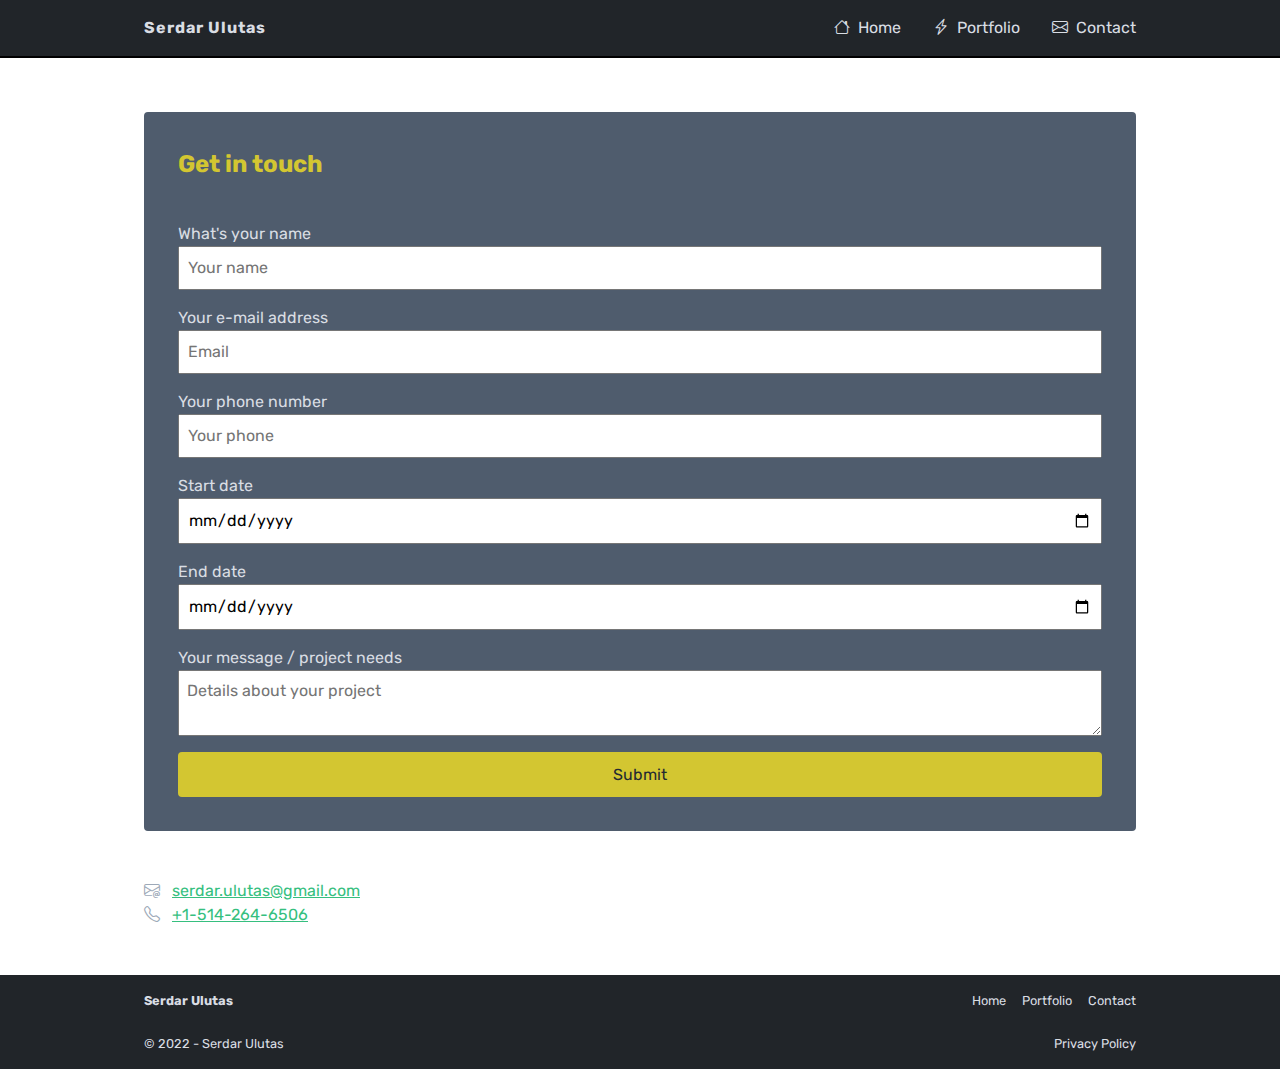
==== contact.html @ 34bd8f80 "initial commit" ====
<!DOCTYPE html>
<html lang="en">
  <head>
    <meta charset="UTF-8" />
    <meta http-equiv="X-UA-Compatible" content="IE=edge" />
    <meta name="viewport" content="width=device-width, initial-scale=1.0" />
    <title>Contact</title>
    <link rel="stylesheet" href="./css/main2.css" />
    <script src="./js/main.js" defer></script>
  </head>
  <body>
    <header class="masthead header" role="banner">
      <div class="container">
        <a href="/" class="logo link-light">
          <strong>Serdar Ulutas</strong>
        </a>
        <nav id="nav" role="navigation">
          <ul class="nav__container">
            <li class="nav__item">
              <a href="./index.html" class="link-light"
                ><i class="bi bi-house"></i>Home</a
              >
            </li>
            <li class="nav__item link-light">
              <a href="./portfolio.html" class="link-light"
                ><i class="bi bi-lightning-charge"></i>Portfolio</a
              >
            </li>
            <li class="nav__item">
              <a href="./contact.html" aria-current="true" class="link-light"
                ><i class="bi bi-envelope"></i>Contact</a
              >
            </li>
          </ul>
        </nav>

        <a class="nav-toggle" href="#nav" aria-label="Click to open mobile nav">
          <span class="tog top"></span>
          <span class="tog middle"></span>
          <span class="tog bottom"></span>
        </a>
      </div>
    </header>
    <main id="main" role="main">
      <div class="contact--wrapper">
        <div class="container">
          <form action="./index.html" class="contact__form">
            <h2>Get in touch</h2>

            <div class="contact__form__fieldset fullname-container">
              <label class="required" for="full-name">What's your name</label>
              <input
                type="text"
                name="full-name"
                id="full-name"
                placeholder="Your name"
                class="contact__form__field"
                required
              />
            </div>
            <div class="contact__form__fieldset email-container">
              <label class="required" for="email">Your e-mail address</label>
              <input
                type="email"
                name="email"
                id="email"
                class="contact__form__field"
                placeholder="Email"
                required
              />
            </div>
            <div class="contact__form__fieldset email-container">
              <label class="required" for="tel">Your phone number</label>
              <input
                type="tel"
                name="tel"
                id="tel"
                placeholder="Your phone"
                class="contact__form__field"
              />
            </div>

            <div class="contact__form__fieldset email-container">
              <label class="required" for="startdate">Start date</label>
              <input
                type="date"
                name="startdate"
                id="startdate"
                placeholder="Start date"
                class="contact__form__field"
              />
            </div>

            <div class="contact__form__fieldset email-container">
              <label class="required" for="enddate">End date</label>
              <input
                type="date"
                name="enddate"
                id="enddate"
                placeholder="Start date"
                class="contact__form__field"
              />
            </div>

            <div class="contact__form__fieldset message-container">
              <label class="required validate" for="message"
                >Your message / project needs</label
              >
              <textarea
                name="message"
                id="message"
                required
                class="contact__form__field"
                placeholder="Details about your project"
              ></textarea>
            </div>

            <input
              type="submit"
              value="Submit"
              class="btn btn--secondary"
              id="submit"
            />
          </form>
        </div>
      </div>

      <div class="contact__me">
        <div class="container">
          <div class="contact__me__item">
            <i class="bi bi-envelope-at"></i>
            <a href="mailto:serdar.ulutas@gmail.com">serdar.ulutas@gmail.com</a>
          </div>

          <div class="contact__me__item">
            <i class="bi bi-telephone"></i>
            <a href="tel:+15142646506">+1-514-264-6506</a>
          </div>
        </div>
      </div>
    </main>

    <footer class="footer">
      <div class="container">
        <a href="/" class="logo link-light">
          <strong>Serdar Ulutas</strong>
        </a>
        <nav id="nav" role="navigation">
          <ul class="nav__container">
            <li class="nav__item">
              <a href="./index.html" aria-current="true" class="link-light"
                >Home</a
              >
            </li>
            <li class="nav__item">
              <a href="./portfolio.html" class="link-light">Portfolio</a>
            </li>
            <li class="nav__item">
              <a href="./contact.html" class="link-light">Contact</a>
            </li>
          </ul>
        </nav>
      </div>

      <div class="container">
        <div class="copy text-light">&copy; 2022 - Serdar Ulutas</div>
        <div class="privacy">
          <a href="." class="link-light">Privacy Policy</a>
        </div>
      </div>
    </footer>

    <div class="click-to-close"></div>
  </body>
</html>
---- css/main2.css ----
@import url("https://fonts.googleapis.com/css2?family=Rubik:ital,wght@0,400;0,700;1,400;1,700&display=swap");

@import url("https://cdn.jsdelivr.net/npm/bootstrap-icons@1.10.2/font/bootstrap-icons.css");

/* Box sizing rules */
*,
*::before,
*::after {
  box-sizing: border-box;
}

/* Remove default margin */
h1,
h2,
h3,
h4,
h5,
h6,
p,
figure,
blockquote,
ul,
ol,
dl,
dd {
  margin: 0 0 1.5rem;
}

/* Remove list styles on ul, ol elements with a list role, which suggests default styling will be removed */
ul[role="list"],
ol[role="list"] {
  list-style: none;
}

/* Set core root defaults */
html:focus-within {
  scroll-behavior: smooth;
}

html {
  line-height: 1.5;
  font-family: Rubik, Roboto, system-ui, -apple-system, BlinkMacSystemFont,
    "Segoe UI", Oxygen, Ubuntu, Cantarell, "Open Sans", "Helvetica Neue",
    sans-serif;
}

/* Set core body defaults */
body {
  min-height: 100vh;
  text-rendering: optimizeSpeed;
  line-height: 1.5;
  margin: 0;
}

/* A elements that don't have a class get default styles */
a {
  text-decoration-skip-ink: auto;
  color: #36bf7f;
}

a:hover,
a:focus {
  color: #d96666;
}

/* Make images easier to work with */
img,
picture,
svg {
  max-width: 100%;
  display: block;
}

svg {
  fill: currentColor;
}

svg:not(:root) {
  overflow: hidden;
}

/* Inherit fonts for inputs and buttons */
input,
button,
textarea,
select {
  font: inherit;
}

/* Remove all animations, transitions and smooth scroll for people that prefer not to see them */
@media (prefers-reduced-motion: reduce) {
  html:focus-within {
    scroll-behavior: auto;
  }

  *,
  *::before,
  *::after {
    animation-duration: 0.01ms !important;
    animation-iteration-count: 1 !important;
    transition-duration: 0.01ms !important;
    scroll-behavior: auto !important;
  }
}

/* PORTOLIO CSS */
:root {
  --font-h1: 1.802rem;
  --font-h2: 1.602rem;
  --font-h3: 1.424rem;
  --font-h4: 1.266rem;
  --font-h5: 1.125rem;
  --font-h6: 1rem;
  --font-small: 0.889rem;

  /* colors */
  --color-purple-darker: hsl(244, 75%, 38%);
  --color-purple-dark: hsl(244, 75%, 48%);
  --color-purple: hsl(244, 75%, 58%);
  --color-purple-light: hsl(244, 75%, 68%);
  --color-purple-lighter: hsl(244, 75%, 78%);

  --color-bg: hsl(210, 11%, 15%);
  --color-bg-light: hsl(210, 11%, 35%);

  --color-gray-darker: hsl(215, 16%, 27%);
  --color-gray-dark: hsl(215, 16%, 37%);
  --color-gray: hsl(215, 16%, 47%);
  --color-gray-light: hsl(215, 16%, 57%);
  --color-gray-lighter: hsl(215, 16%, 67%);

  --text-color-dark: hsl(215, 16%, 17%);
  --text-color-light: hsl(215, 16%, 87%);

  --text-color-light-hover: hsl(8, 65%, 50%);
  --text-color-dark-hover: hsl(55, 65%, 51%);

  --text-accent-1: hsl(55, 65%, 51%);

  --color-yellow-darker: hsl(55, 65%, 31%);
  --color-yellow-dark: hsl(55, 65%, 41%);
  --color-yellow: hsl(55, 65%, 51%);
  --color-yellow-light: hsl(55, 65%, 61%);
  --color-yellow-lighter: hsl(55, 65%, 71%);

  --img-max-height: 12rem;

  --shadow-1: 0 0.5rem 1rem hsla(0, 0%, 0%, 0.267);
}

.text-light {
  color: var(--text-color-light);
}

.text-dark {
  color: var(--text-color-dark);
}

.text-accent {
  color: var(--text-accent-1);
}

.link-light {
  color: var(--text-color-light);
  text-decoration: none;
}

.link-light:hover,
.link-light:focus-visible {
  color: var(--text-color-dark-hover);
}

.link-dark {
  color: var(--text-color-light);
}

.bi {
  margin-right: 0.5rem;
}

.link-dark:hover,
.link-dark:focus-visible {
}

body {
  background-color: #fff;
  color: var(--color-gray-lighter);
}

img {
  width: 100%;
}

.container {
  max-width: min(65em, 100%);
  margin: 0 auto;
  padding-left: 1.5rem;
  padding-right: 1.5rem;
}

.shadow-1 {
  box-shadow: 0 1rem 0.5rem #0007;
}

.btn {
  display: inline-block;
  padding: 0.55em 1.5em 0.5em;
  background-color: #394a59;
  border: 0.125rem solid #394a59;
  color: #fff;
  border-radius: 0.25em;
  text-decoration: none;

  cursor: pointer;
  font-family: inherit;
  font-size: inherit;
}

.btn:hover,
.btn:focus-visible {
  background-color: #597f8d;
  border-color: #597f8d;
}

.btn--secondary {
  background-color: var(--color-yellow);
  border-color: var(--color-yellow);
  color: var(--text-color-dark);
}

.btn--secondary:hover,
.btn--secondary:focus-visible {
  background-color: var(--color-yellow-light);
  border-color: var(--color-yellow-light);
  color: var(--text-color-dark);
}

.btn--large {
  font-size: 1.15rem;
}

.banner {
  background-image: linear-gradient(
      to bottom,
      rgba(0, 0, 0, 0.7),
      rgba(0, 0, 0, 0.7)
    ),
    url("../images/hero.jpg");
  background-position: center;
  background-size: cover;
  background-color: #000;
  /* margin-top: 4rem; */
}

.banner .container {
  min-height: 60vh;
  display: flex;
  justify-content: center;
  align-items: center;
  padding-top: 3rem;
  padding-bottom: 3rem;
  /* background-color: #000; */
}

.banner__content {
  width: min(35em, 100%);
  text-align: center;
}

.banner__title {
  font-size: var(--font-h2);
  line-height: 1.3;
  color: var(--text-accent-1);
  text-align: center;
}

.banner__text {
  font-size: var(--font-h5);
  color: #fff;
}

.masthead {
  padding: 1rem 0;
  background-color: #212529;
  position: fixed;
  top: 0;
  left: 0;
  width: 100%;
  z-index: 10000;
  border-bottom: 0.125em solid black;
}

.masthead .container {
  display: flex;
  justify-content: space-between;
}

.masthead .logo {
  letter-spacing: 0.0625rem;
}

.masthead nav {
  position: fixed;
  top: 0;
  right: -70.6666%;
  width: 66.6666vw;
  height: 100vh;
  box-shadow: -2px 3px 5px rgba(0, 0, 0, 0.15);
  background-color: var(--color-bg-light);
  transition: right 0.2s, top 0.2s;
}

.masthead nav.open {
  right: 0;
}

.masthead nav ul {
  padding: 6rem 1rem;
  text-align: right;
  margin: 0;
  list-style-type: none;
}

.masthead nav li:not(:last-child) {
  margin-bottom: 1rem;
}

.masthead nav a {
  display: block;
  font-size: 1.25rem;
}

.nav-toggle {
  width: 2.5rem;
  height: 1.5rem;
  display: flex;
  flex-direction: column;
  justify-content: space-between;
  position: relative;
}

.nav-toggle .tog {
  width: 100%;
  height: 0.25rem;
  background-color: var(--text-color-light);
  position: relative;
  transition: top 0.2s, bottom 0.2s, opacity 0.2s, transform 0.2s;
}
.tog.top {
  top: 0;
}

.tog.bottom {
  bottom: 0;
}

.open .top {
  top: 50%;
  transform: translateY(-50%) rotate(45deg);
}

.open .middle {
  opacity: 0;
}

.open .bottom {
  bottom: 50%;
  transform: translateY(50%) rotate(-45deg);
}

.click-to-close {
  width: 100vw;
  height: 100vh;
  background-color: #0008;
  position: fixed;
  top: 0;
  left: 0;
  pointer-events: none;
  opacity: 0;
  transition: opacity 0.2s;
}

.click-to-close.open {
  opacity: 1;
  pointer-events: all;
}

/* Card view */

/* - - - - - - - - - - Cards - - - - - - - - - - */

.card__group {
  margin: 4rem auto;
}

.row {
  list-style-type: none;
  margin: 0;
  padding: 0;
}

.card__group .container {
  display: flex;
  flex-direction: column;
  align-items: center;
  justify-content: center;
  color: var(--text-color-dark);
  margin: 0 auto;
}

.row-cards {
  display: flex;
  flex-direction: column;
  justify-content: center;
  flex-wrap: wrap;

  display: grid;
  grid-template-columns: 1fr;
  margin: 0;
  padding: 0;
  /* width: 100%; */
}

.card {
  /* border: 1px solid orangered; */
  display: flex;
  flex-direction: column;
  align-items: center;
  padding: 1rem;
  color: var(--text-color-dark);
  height: 100%;
  box-shadow: var(--shadow-1);
}

.card__group__header {
  font-size: var(--font-h2);
  margin-top: 4rem;
}

.card img {
  max-height: var(--img-max-height);
  width: auto;
  align-self: center;
  /* text-align: center; */
}

.card__title {
  margin-top: 2rem;
  font-size: var(--font-h5);
  font-weight: bold;
}

.card__content {
  /* flex: 1; */
  text-align: center;
}

.copy,
.privacy {
  font-size: var(--font-small);
}

/* footer */

.footer {
  margin-top: 3rem;
  padding: 1rem 0;

  background-color: #212529;
}

.footer .container {
  display: flex;
  flex-direction: row;
  justify-content: space-between;
}

.footer .nav__container {
  display: flex;
  list-style-type: none;
  gap: 1rem;
  font-size: var(--font-small);
}

.footer .logo {
  font-size: var(--font-small);
}

.footer .disclaimer {
  font-size: var(--font-small);
  display: flex;
  flex-direction: row;
  justify-content: space-between;
}

.copyright {
  /* margin-right: auto; */
  font-size: var(--font-small);
}

/* CONTACT FORM ELEMENTS */
.contact--wrapper {
  /* height: 80vh; */
  margin-top: 4rem;
  display: flex;
  flex-direction: column;
  justify-content: center;
  align-items: center;
  /* background-color: yellow; */
}

.contact--wrapper .container {
  /* background-color: orange; */
  width: 100%;
}
.contact__form {
  background-color: var(--color-gray-dark);
  /* background-color: var(--color-purple-lighter); */

  color: var(--text-color-light);
  margin-top: 3rem;
  margin-bottom: 3rem;
  padding: 2rem;
  border: 0.125rem solid var(--color-gray-dark);
  border-radius: 0.25em;

  display: flex;
  flex-direction: column;
  gap: 1rem;
  /* min-width:/ 100%; */
  /* height: 100%; */

  margin-left: 0;
  margin-right: 0;
}

.contact__form h2 {
  color: var(--color-yellow);
}

.contact__form__fieldset {
  display: flex;
  flex-direction: column;

  /* gap: 0.25rem; */
}

.contact__form__field {
  padding: 0.5rem;
  /* color: var(--color-gray-light); */
}

@media only screen and (min-width: 45em) {
  :root {
    --font-h1: 2.488rem;
    --font-h2: 2.074rem;
    --font-h3: 1.728rem;
    --font-h4: 1.44rem;
    --font-h5: 1.2rem;
    --font-h6: 1rem;
    --font-small: 0.833rem;
    --img-max-height: 14rem;
  }
  .nav-toggle {
    display: none;
  }

  .masthead nav {
    position: static;
    top: auto;
    left: auto;
    width: auto;
    height: auto;
    box-shadow: none;
    z-index: auto;
    background-color: transparent;
  }

  .masthead nav ul {
    display: flex;
    padding: 0;
  }

  .masthead nav li:not(:last-child) {
    margin-bottom: 0;
    margin-right: 2rem;
  }

  .masthead nav a {
    display: block;
    font-size: 1rem;
  }

  .row-cards {
    grid-template-columns: 1fr 1fr;
    margin: 0;
    padding: 0;
    gap: 1rem;
    row-gap: 2rem;
  }

  .col {
    /* padding-top: 1rem; */
  }
}

@media only screen and (min-width: 60em) {
  :root {
    --font-h1: 3.052rem;
    --font-h2: 2.441rem;
    --font-h3: 1.953rem;
    --font-h4: 1.563rem;
    --font-h5: 1.25rem;
    --font-h6: 1rem;
    --font-small: 0.8rem;
    /* --img-max-height: 10rem; */
    --img-max-height: 20rem;
  }
  .row-cards {
    grid-template-columns: 1fr 1fr 1fr;
  }
}
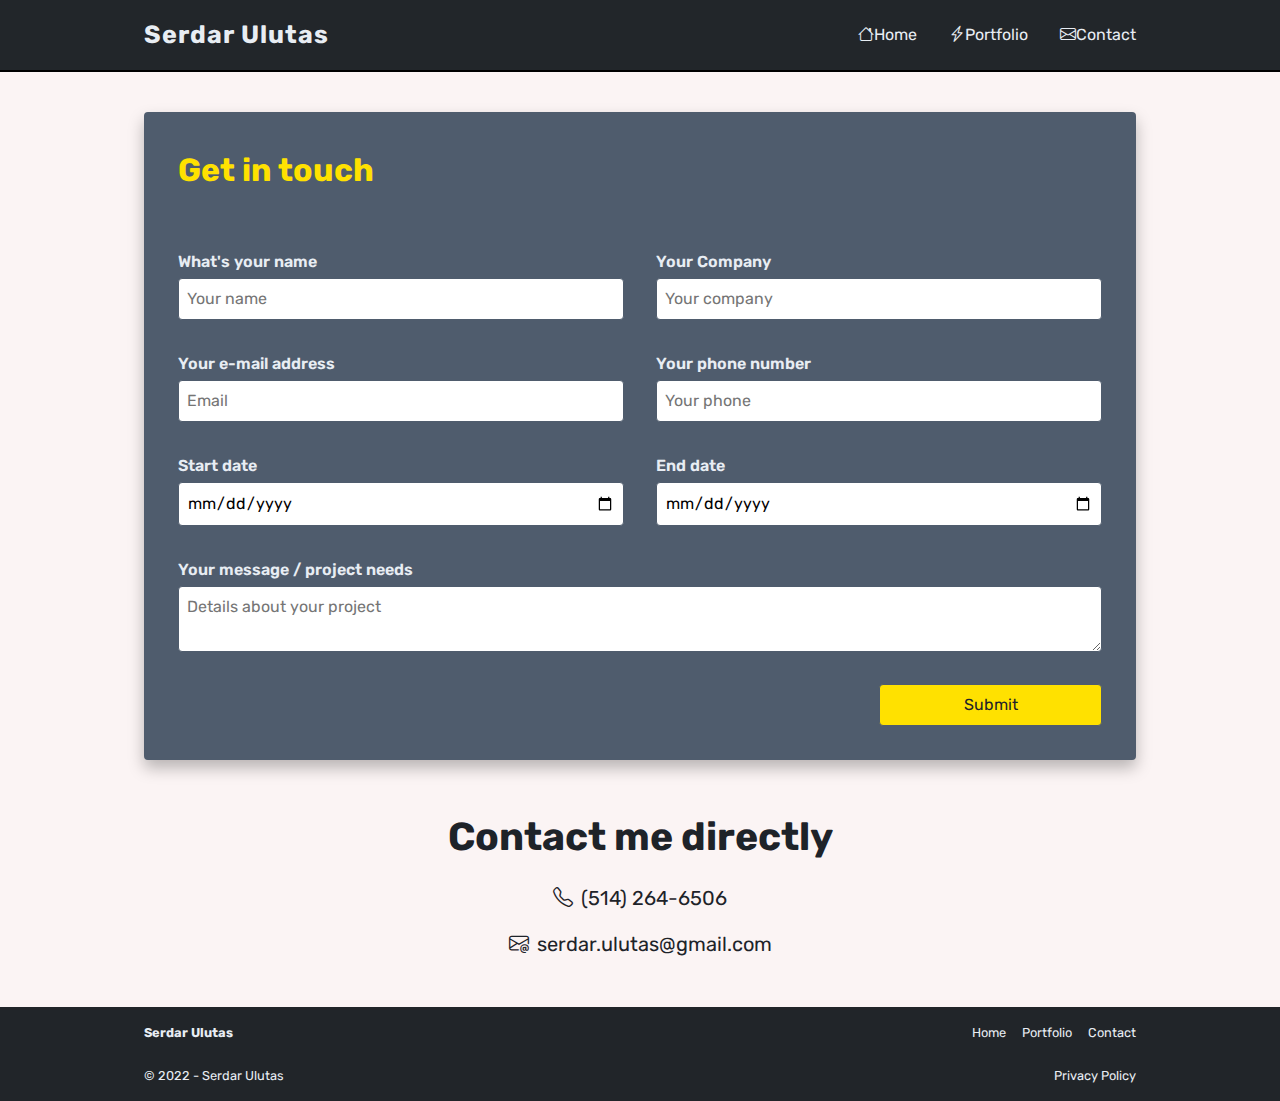
==== commit 1cd84d72: "initial commit" ====
--- a/contact.html
+++ b/contact.html
@@ -8,7 +8,7 @@
     <link rel="stylesheet" href="./css/main2.css" />
     <script src="./js/main.js" defer></script>
   </head>
-  <body>
+  <body class="flex-col flex-jb">
     <header class="masthead header" role="banner">
       <div class="container">
         <a href="/" class="logo link-light">
@@ -41,13 +41,14 @@
         </a>
       </div>
     </header>
+
     <main id="main" role="main">
       <div class="contact--wrapper">
         <div class="container">
           <form action="./index.html" class="contact__form">
-            <h2>Get in touch</h2>
+            <h1 class="md-full contact__header">Get in touch</h1>
 
-            <div class="contact__form__fieldset fullname-container">
+            <div class="contact__form__fieldset md-1-2">
               <label class="required" for="full-name">What's your name</label>
               <input
                 type="text"
@@ -58,7 +59,19 @@
                 required
               />
             </div>
-            <div class="contact__form__fieldset email-container">
+
+            <div class="contact__form__fieldset md-2-2">
+              <label class="required" for="company-name">Your Company</label>
+              <input
+                type="text"
+                name="company-name"
+                id="company-name"
+                placeholder="Your company"
+                class="contact__form__field"
+              />
+            </div>
+
+            <div class="contact__form__fieldset md-1-2">
               <label class="required" for="email">Your e-mail address</label>
               <input
                 type="email"
@@ -69,7 +82,7 @@
                 required
               />
             </div>
-            <div class="contact__form__fieldset email-container">
+            <div class="contact__form__fieldset md-2-2">
               <label class="required" for="tel">Your phone number</label>
               <input
                 type="tel"
@@ -80,7 +93,7 @@
               />
             </div>
 
-            <div class="contact__form__fieldset email-container">
+            <div class="contact__form__fieldset md-1-2">
               <label class="required" for="startdate">Start date</label>
               <input
                 type="date"
@@ -91,21 +104,19 @@
               />
             </div>
 
-            <div class="contact__form__fieldset email-container">
+            <div class="contact__form__fieldset md-2-2">
               <label class="required" for="enddate">End date</label>
               <input
                 type="date"
                 name="enddate"
                 id="enddate"
-                placeholder="Start date"
+                placeholder="End date"
                 class="contact__form__field"
               />
             </div>
 
-            <div class="contact__form__fieldset message-container">
-              <label class="required validate" for="message"
-                >Your message / project needs</label
-              >
+            <div class="contact__form__fieldset md-full">
+              <label class="" for="message">Your message / project needs</label>
               <textarea
                 name="message"
                 id="message"
@@ -118,7 +129,7 @@
             <input
               type="submit"
               value="Submit"
-              class="btn btn--secondary"
+              class="btn btn--secondary md-2-2 md-center"
               id="submit"
             />
           </form>
@@ -127,14 +138,16 @@
 
       <div class="contact__me">
         <div class="container">
+          <h2 class="contact__me__header">Contact me directly</h2>
           <div class="contact__me__item">
-            <i class="bi bi-envelope-at"></i>
-            <a href="mailto:serdar.ulutas@gmail.com">serdar.ulutas@gmail.com</a>
+            <a href="tel:+15142646506" class="link-dark">
+              <i class="bi bi-telephone mr-0_5"></i>(514) 264-6506</a
+            >
           </div>
-
           <div class="contact__me__item">
-            <i class="bi bi-telephone"></i>
-            <a href="tel:+15142646506">+1-514-264-6506</a>
+            <a href="mailto:serdar.ulutas@gmail.com" class="link-dark">
+              <i class="bi bi-envelope-at mr-0_5"></i>serdar.ulutas@gmail.com</a
+            >
           </div>
         </div>
       </div>
--- a/css/main2.css
+++ b/css/main2.css
@@ -114,14 +114,12 @@
   --font-small: 0.889rem;
 
   /* colors */
-  --color-purple-darker: hsl(244, 75%, 38%);
-  --color-purple-dark: hsl(244, 75%, 48%);
-  --color-purple: hsl(244, 75%, 58%);
-  --color-purple-light: hsl(244, 75%, 68%);
-  --color-purple-lighter: hsl(244, 75%, 78%);
-
+
+  --color-white: #fbf4f4;
   --color-bg: hsl(210, 11%, 15%);
   --color-bg-light: hsl(210, 11%, 35%);
+  --color-bg-2: hsl(210, 11%, 15%);
+  --color-bg-3: hsl(60, 20%, 98%);
 
   --color-gray-darker: hsl(215, 16%, 27%);
   --color-gray-dark: hsl(215, 16%, 37%);
@@ -129,19 +127,20 @@
   --color-gray-light: hsl(215, 16%, 57%);
   --color-gray-lighter: hsl(215, 16%, 67%);
 
-  --text-color-dark: hsl(215, 16%, 17%);
-  --text-color-light: hsl(215, 16%, 87%);
+  --text-color-dark: hsl(215, 16%, 14%);
+  --text-color-light: hsl(213, 30%, 93%);
 
   --text-color-light-hover: hsl(8, 65%, 50%);
-  --text-color-dark-hover: hsl(55, 65%, 51%);
+  --text-color-dark-hover: hsl(53, 100%, 50%);
 
   --text-accent-1: hsl(55, 65%, 51%);
-
-  --color-yellow-darker: hsl(55, 65%, 31%);
-  --color-yellow-dark: hsl(55, 65%, 41%);
-  --color-yellow: hsl(55, 65%, 51%);
-  --color-yellow-light: hsl(55, 65%, 61%);
-  --color-yellow-lighter: hsl(55, 65%, 71%);
+  --text-accent-2: hsl(8, 86%, 43%);
+
+  --color-yellow-darker: hsl(53, 100%, 30%);
+  --color-yellow-dark: hsl(53, 100%, 40%);
+  --color-yellow: hsl(53, 100%, 50%);
+  --color-yellow-light: hsl(53, 100%, 60%);
+  --color-yellow-lighter: hsl(53, 100%, 70%);
 
   --img-max-height: 12rem;
 
@@ -161,6 +160,7 @@
 }
 
 .link-light {
+  display: inline-block;
   color: var(--text-color-light);
   text-decoration: none;
 }
@@ -168,23 +168,85 @@
 .link-light:hover,
 .link-light:focus-visible {
   color: var(--text-color-dark-hover);
+  text-decoration: none;
 }
 
 .link-dark {
-  color: var(--text-color-light);
-}
-
-.bi {
-  margin-right: 0.5rem;
+  display: inline-block;
+  color: var(--text-color-dark);
+  text-decoration: none;
 }
 
 .link-dark:hover,
 .link-dark:focus-visible {
+  color: var(--text-color-light-hover);
+  text-decoration: none;
+}
+
+.link-external {
+  color: var(--text-accent-2);
+  scale: 1;
+  transition: all 0.2s;
+}
+.link-external:hover {
+  scale: 1.1;
+}
+
+.bi {
+  /* margin-right: 0.5rem; */
+}
+
+.mr-0_5 {
+  margin-right: 0.5rem;
+}
+
+.mr-0_25 {
+  margin-right: 0.25rem;
+}
+
+.ml-0_5 {
+  margin-left: 0.5rem;
+}
+
+.ml-0_25 {
+  margin-left: 0.25rem;
+}
+
+.fs-1 {
+  font-size: var(--font-h1);
+}
+.fs-2 {
+  font-size: var(--font-h2);
+}
+.fs-3 {
+  font-size: var(--font-h3);
+}
+.fs-4 {
+  font-size: var(--font-h4);
+}
+.fs-5 {
+  font-size: var(--font-h5);
+}
+.fs-6 {
+  font-size: var(--font-h6);
+}
+
+.va_t {
+  vertical-align: text-top;
 }
 
 body {
-  background-color: #fff;
+  background-color: var(--color-white);
   color: var(--color-gray-lighter);
+}
+
+.flex-col {
+  display: flex;
+  flex-direction: column;
+}
+
+.flex-jb {
+  justify-content: space-between;
 }
 
 img {
@@ -200,6 +262,7 @@
 
 .shadow-1 {
   box-shadow: 0 1rem 0.5rem #0007;
+  box-shadow: var(--shadow-1);
 }
 
 .btn {
@@ -230,13 +293,13 @@
 
 .btn--secondary:hover,
 .btn--secondary:focus-visible {
-  background-color: var(--color-yellow-light);
-  border-color: var(--color-yellow-light);
-  color: var(--text-color-dark);
+  background-color: var(--text-color-dark);
+  border-color: var(--color-yellow);
+  color: var(--color-yellow);
 }
 
 .btn--large {
-  font-size: 1.15rem;
+  font-size: var(--font-h5);
 }
 
 .banner {
@@ -249,7 +312,6 @@
   background-position: center;
   background-size: cover;
   background-color: #000;
-  /* margin-top: 4rem; */
 }
 
 .banner .container {
@@ -268,42 +330,46 @@
 }
 
 .banner__title {
-  font-size: var(--font-h2);
+  font-size: var(--font-h1);
   line-height: 1.3;
-  color: var(--text-accent-1);
+  color: var(--color-yellow);
   text-align: center;
 }
 
 .banner__text {
+  margin-top: 2rem;
+  margin-bottom: 2rem;
   font-size: var(--font-h5);
-  color: #fff;
+  color: var(--text-color-light);
 }
 
 .masthead {
   padding: 1rem 0;
-  background-color: #212529;
+  background-color: var(--color-bg-2);
   position: fixed;
   top: 0;
   left: 0;
   width: 100%;
   z-index: 10000;
-  border-bottom: 0.125em solid black;
+  border-bottom: 0.125em solid #000;
 }
 
 .masthead .container {
   display: flex;
   justify-content: space-between;
+  align-items: center;
 }
 
 .masthead .logo {
   letter-spacing: 0.0625rem;
+  font-size: var(--font-h4);
 }
 
 .masthead nav {
   position: fixed;
   top: 0;
-  right: -70.6666%;
-  width: 66.6666vw;
+  right: -66vw;
+  width: 66vw;
   height: 100vh;
   box-shadow: -2px 3px 5px rgba(0, 0, 0, 0.15);
   background-color: var(--color-bg-light);
@@ -322,12 +388,12 @@
 }
 
 .masthead nav li:not(:last-child) {
-  margin-bottom: 1rem;
+  margin-bottom: 2rem;
 }
 
 .masthead nav a {
   display: block;
-  font-size: 1.25rem;
+  font-size: var(--font-h3);
 }
 
 .nav-toggle {
@@ -342,7 +408,7 @@
 .nav-toggle .tog {
   width: 100%;
   height: 0.25rem;
-  background-color: var(--text-color-light);
+  background-color: var(--color-yellow);
   position: relative;
   transition: top 0.2s, bottom 0.2s, opacity 0.2s, transform 0.2s;
 }
@@ -385,12 +451,15 @@
   pointer-events: all;
 }
 
-/* Card view */
-
-/* - - - - - - - - - - Cards - - - - - - - - - - */
-
+/* ############################## */
+/* ############################## */
+/* ############################## */
+/* ###########.  CARDS ########## */
+/* ############################## */
+/* ############################## */
+/* ############################## */
 .card__group {
-  margin: 4rem auto;
+  margin: 5rem auto;
 }
 
 .row {
@@ -416,20 +485,20 @@
 
   display: grid;
   grid-template-columns: 1fr;
-  margin: 0;
-  padding: 0;
-  /* width: 100%; */
+
+  gap: 2rem;
 }
 
 .card {
-  /* border: 1px solid orangered; */
   display: flex;
   flex-direction: column;
   align-items: center;
-  padding: 1rem;
+  padding: 2rem;
   color: var(--text-color-dark);
   height: 100%;
   box-shadow: var(--shadow-1);
+  background-color: var(--color-bg-3);
+  border-radius: 0.25em;
 }
 
 .card__group__header {
@@ -441,17 +510,18 @@
   max-height: var(--img-max-height);
   width: auto;
   align-self: center;
-  /* text-align: center; */
+  border-radius: 0.2em;
 }
 
 .card__title {
   margin-top: 2rem;
-  font-size: var(--font-h5);
+  font-size: var(--font-h4);
   font-weight: bold;
+  text-align: center;
 }
 
 .card__content {
-  /* flex: 1; */
+  flex: 1;
   text-align: center;
 }
 
@@ -465,7 +535,6 @@
 .footer {
   margin-top: 3rem;
   padding: 1rem 0;
-
   background-color: #212529;
 }
 
@@ -498,15 +567,38 @@
   font-size: var(--font-small);
 }
 
+/* ############################ */
+/* ############################ */
+/* ############################ */
 /* CONTACT FORM ELEMENTS */
+/* ############################ */
+/* ############################ */
+/* ############################ */
+
+label,
+.label {
+  display: block;
+  margin-bottom: 0.25rem;
+  font-weight: 600;
+}
+
+input:not([type="checkbox"]):not([type="radio"]):not([type="range"]),
+select,
+textarea {
+  display: block;
+  width: 100%;
+  font-size: 1rem;
+  padding: 0.5rem;
+  border-radius: 0.25em;
+  border: 0.0625rem solid var(--color-gray-dark);
+}
+
 .contact--wrapper {
-  /* height: 80vh; */
   margin-top: 4rem;
   display: flex;
   flex-direction: column;
   justify-content: center;
   align-items: center;
-  /* background-color: yellow; */
 }
 
 .contact--wrapper .container {
@@ -515,38 +607,58 @@
 }
 .contact__form {
   background-color: var(--color-gray-dark);
-  /* background-color: var(--color-purple-lighter); */
 
   color: var(--text-color-light);
   margin-top: 3rem;
   margin-bottom: 3rem;
   padding: 2rem;
   border: 0.125rem solid var(--color-gray-dark);
+  box-shadow: var(--shadow-1);
   border-radius: 0.25em;
 
   display: flex;
   flex-direction: column;
+  gap: 2rem;
+}
+
+.contact__form .contact__header {
+  color: var(--color-yellow);
+}
+
+.contact__form__fieldset {
+  display: flex;
+  flex-direction: column;
+
+  /* gap: 0.25rem; */
+}
+
+.contact__me .container {
+  display: flex;
+  flex-direction: column;
   gap: 1rem;
-  /* min-width:/ 100%; */
-  /* height: 100%; */
-
-  margin-left: 0;
-  margin-right: 0;
-}
-
-.contact__form h2 {
-  color: var(--color-yellow);
-}
-
-.contact__form__fieldset {
-  display: flex;
-  flex-direction: column;
-
-  /* gap: 0.25rem; */
+  align-items: center;
+}
+
+.contact__me__header {
+  margin: 0;
+  padding: 0;
+  font-size: var(--font-h2);
+  color: var(--text-color-dark);
+}
+.contact__me__item {
+  display: flex;
+  font-size: var(--font-h6);
+  align-items: baseline;
+  gap: 0.5rem;
+}
+
+.contact__me__item {
+  font-size: var(--font-h5);
+  color: var(--color-gray-dark);
 }
 
 .contact__form__field {
-  padding: 0.5rem;
+  /* padding: 0.5rem; */
   /* color: var(--color-gray-light); */
 }
 
@@ -593,14 +705,49 @@
 
   .row-cards {
     grid-template-columns: 1fr 1fr;
-    margin: 0;
-    padding: 0;
-    gap: 1rem;
-    row-gap: 2rem;
   }
 
   .col {
     /* padding-top: 1rem; */
+  }
+
+  body {
+    display: flex;
+    flex-direction: column;
+    justify-content: space-between;
+  }
+
+  main {
+    /* flex: 1; */
+    /* display: flex; */
+    /* flex-direction: column; */
+    /* align-content: center; */
+    /* align-items: center; */
+  }
+  .contact__form {
+    display: grid;
+    grid-template-columns: repeat(2, minmax(0, 1fr));
+    /* justify-items: center; */
+  }
+  .contact__form__header {
+    /* grid-column: 1 / -1; */
+  }
+
+  .md-full {
+    grid-column: 1 / -1;
+  }
+
+  .md-1-2 {
+    grid-column: 1 / 2;
+  }
+
+  .md-2-2 {
+    grid-column: 2 / -1;
+  }
+
+  .md-center {
+    justify-self: end;
+    max-width: 50%;
   }
 }
 
@@ -614,7 +761,7 @@
     --font-h6: 1rem;
     --font-small: 0.8rem;
     /* --img-max-height: 10rem; */
-    --img-max-height: 20rem;
+    --img-max-height: 16rem;
   }
   .row-cards {
     grid-template-columns: 1fr 1fr 1fr;
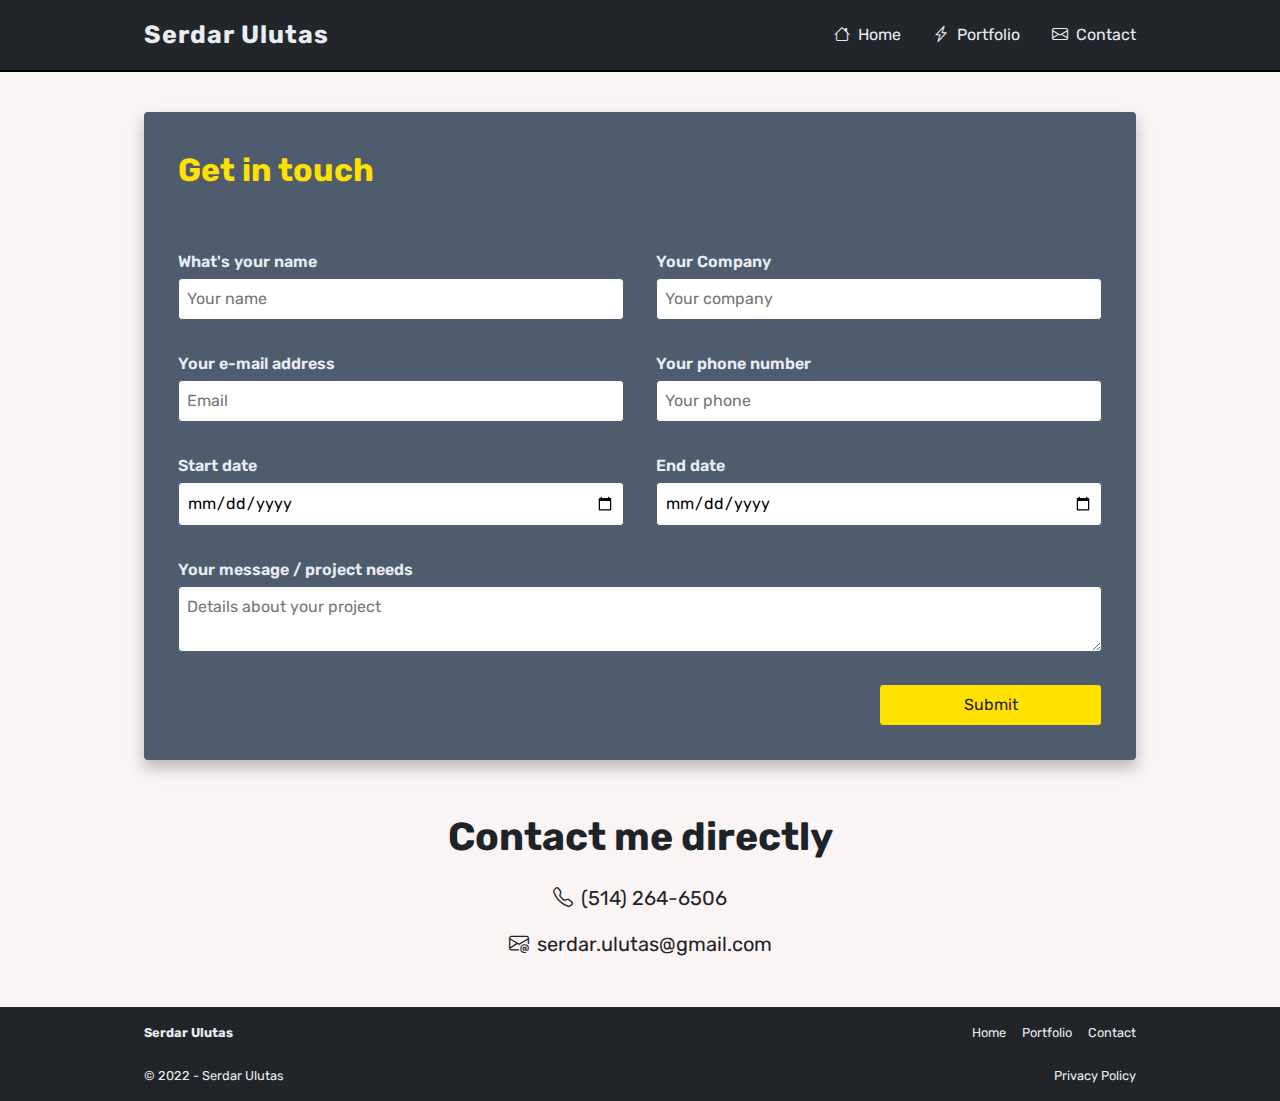
==== commit 4692c114: "initial commit" ====
--- a/contact.html
+++ b/contact.html
@@ -18,17 +18,17 @@
           <ul class="nav__container">
             <li class="nav__item">
               <a href="./index.html" class="link-light"
-                ><i class="bi bi-house"></i>Home</a
+                ><i class="bi bi-house mr-0_5"></i>Home</a
               >
             </li>
             <li class="nav__item link-light">
               <a href="./portfolio.html" class="link-light"
-                ><i class="bi bi-lightning-charge"></i>Portfolio</a
+                ><i class="bi bi-lightning-charge mr-0_5"></i>Portfolio</a
               >
             </li>
             <li class="nav__item">
               <a href="./contact.html" aria-current="true" class="link-light"
-                ><i class="bi bi-envelope"></i>Contact</a
+                ><i class="bi bi-envelope mr-0_5"></i>Contact</a
               >
             </li>
           </ul>
--- a/css/main2.css
+++ b/css/main2.css
@@ -116,10 +116,9 @@
   /* colors */
 
   --color-white: #fbf4f4;
-  --color-bg: hsl(210, 11%, 15%);
-  --color-bg-light: hsl(210, 11%, 35%);
-  --color-bg-2: hsl(210, 11%, 15%);
-  --color-bg-3: hsl(60, 20%, 98%);
+  --color-dark-1: hsl(210, 11%, 15%);
+  --color-dark-2: hsl(210, 11%, 35%);
+  --color-light-1: hsl(60, 20%, 98%);
 
   --color-gray-darker: hsl(215, 16%, 27%);
   --color-gray-dark: hsl(215, 16%, 37%);
@@ -129,117 +128,66 @@
 
   --text-color-dark: hsl(215, 16%, 14%);
   --text-color-light: hsl(213, 30%, 93%);
-
-  --text-color-light-hover: hsl(8, 65%, 50%);
-  --text-color-dark-hover: hsl(53, 100%, 50%);
-
-  --text-accent-1: hsl(55, 65%, 51%);
-  --text-accent-2: hsl(8, 86%, 43%);
-
-  --color-yellow-darker: hsl(53, 100%, 30%);
-  --color-yellow-dark: hsl(53, 100%, 40%);
+  --text-color-hover-1: hsl(8, 65%, 50%);
+  --text-color-hover-2: hsl(53, 100%, 50%);
+
   --color-yellow: hsl(53, 100%, 50%);
-  --color-yellow-light: hsl(53, 100%, 60%);
-  --color-yellow-lighter: hsl(53, 100%, 70%);
 
   --img-max-height: 12rem;
 
-  --shadow-1: 0 0.5rem 1rem hsla(0, 0%, 0%, 0.267);
-}
-
+  --shadow: 0 0.5rem 1rem hsla(0, 0%, 0%, 0.267);
+}
+
+/* typography */
 .text-light {
   color: var(--text-color-light);
 }
 
+/* typography */
 .text-dark {
   color: var(--text-color-dark);
 }
 
-.text-accent {
-  color: var(--text-accent-1);
-}
-
+/* typography */
 .link-light {
   display: inline-block;
   color: var(--text-color-light);
   text-decoration: none;
 }
-
+/* typography */
 .link-light:hover,
 .link-light:focus-visible {
-  color: var(--text-color-dark-hover);
+  color: var(--text-color-hover-2);
   text-decoration: none;
 }
 
+/* typography */
 .link-dark {
   display: inline-block;
   color: var(--text-color-dark);
   text-decoration: none;
 }
 
+/* typography */
 .link-dark:hover,
 .link-dark:focus-visible {
-  color: var(--text-color-light-hover);
+  color: var(--text-color-hover-1);
   text-decoration: none;
 }
 
-.link-external {
-  color: var(--text-accent-2);
-  scale: 1;
-  transition: all 0.2s;
-}
-.link-external:hover {
-  scale: 1.1;
-}
-
-.bi {
-  /* margin-right: 0.5rem; */
-}
-
+/* typography */
 .mr-0_5 {
   margin-right: 0.5rem;
 }
 
-.mr-0_25 {
-  margin-right: 0.25rem;
-}
-
-.ml-0_5 {
-  margin-left: 0.5rem;
-}
-
-.ml-0_25 {
-  margin-left: 0.25rem;
-}
-
-.fs-1 {
-  font-size: var(--font-h1);
-}
-.fs-2 {
-  font-size: var(--font-h2);
-}
-.fs-3 {
-  font-size: var(--font-h3);
-}
-.fs-4 {
-  font-size: var(--font-h4);
-}
-.fs-5 {
-  font-size: var(--font-h5);
-}
-.fs-6 {
-  font-size: var(--font-h6);
-}
-
-.va_t {
-  vertical-align: text-top;
-}
-
+/* layout */
 body {
   background-color: var(--color-white);
   color: var(--color-gray-lighter);
 }
 
+/* mixin */
+
 .flex-col {
   display: flex;
   flex-direction: column;
@@ -249,10 +197,12 @@
   justify-content: space-between;
 }
 
+/* layout */
 img {
   width: 100%;
 }
 
+/* layout */
 .container {
   max-width: min(65em, 100%);
   margin: 0 auto;
@@ -262,7 +212,7 @@
 
 .shadow-1 {
   box-shadow: 0 1rem 0.5rem #0007;
-  box-shadow: var(--shadow-1);
+  box-shadow: var(--shadow);
 }
 
 .btn {
@@ -345,7 +295,7 @@
 
 .masthead {
   padding: 1rem 0;
-  background-color: var(--color-bg-2);
+  background-color: var(--color-dark-1);
   position: fixed;
   top: 0;
   left: 0;
@@ -372,7 +322,7 @@
   width: 66vw;
   height: 100vh;
   box-shadow: -2px 3px 5px rgba(0, 0, 0, 0.15);
-  background-color: var(--color-bg-light);
+  background-color: var(--color-dark-2);
   transition: right 0.2s, top 0.2s;
 }
 
@@ -496,8 +446,8 @@
   padding: 2rem;
   color: var(--text-color-dark);
   height: 100%;
-  box-shadow: var(--shadow-1);
-  background-color: var(--color-bg-3);
+  box-shadow: var(--shadow);
+  background-color: var(--color-light-1);
   border-radius: 0.25em;
 }
 
@@ -613,7 +563,7 @@
   margin-bottom: 3rem;
   padding: 2rem;
   border: 0.125rem solid var(--color-gray-dark);
-  box-shadow: var(--shadow-1);
+  box-shadow: var(--shadow);
   border-radius: 0.25em;
 
   display: flex;
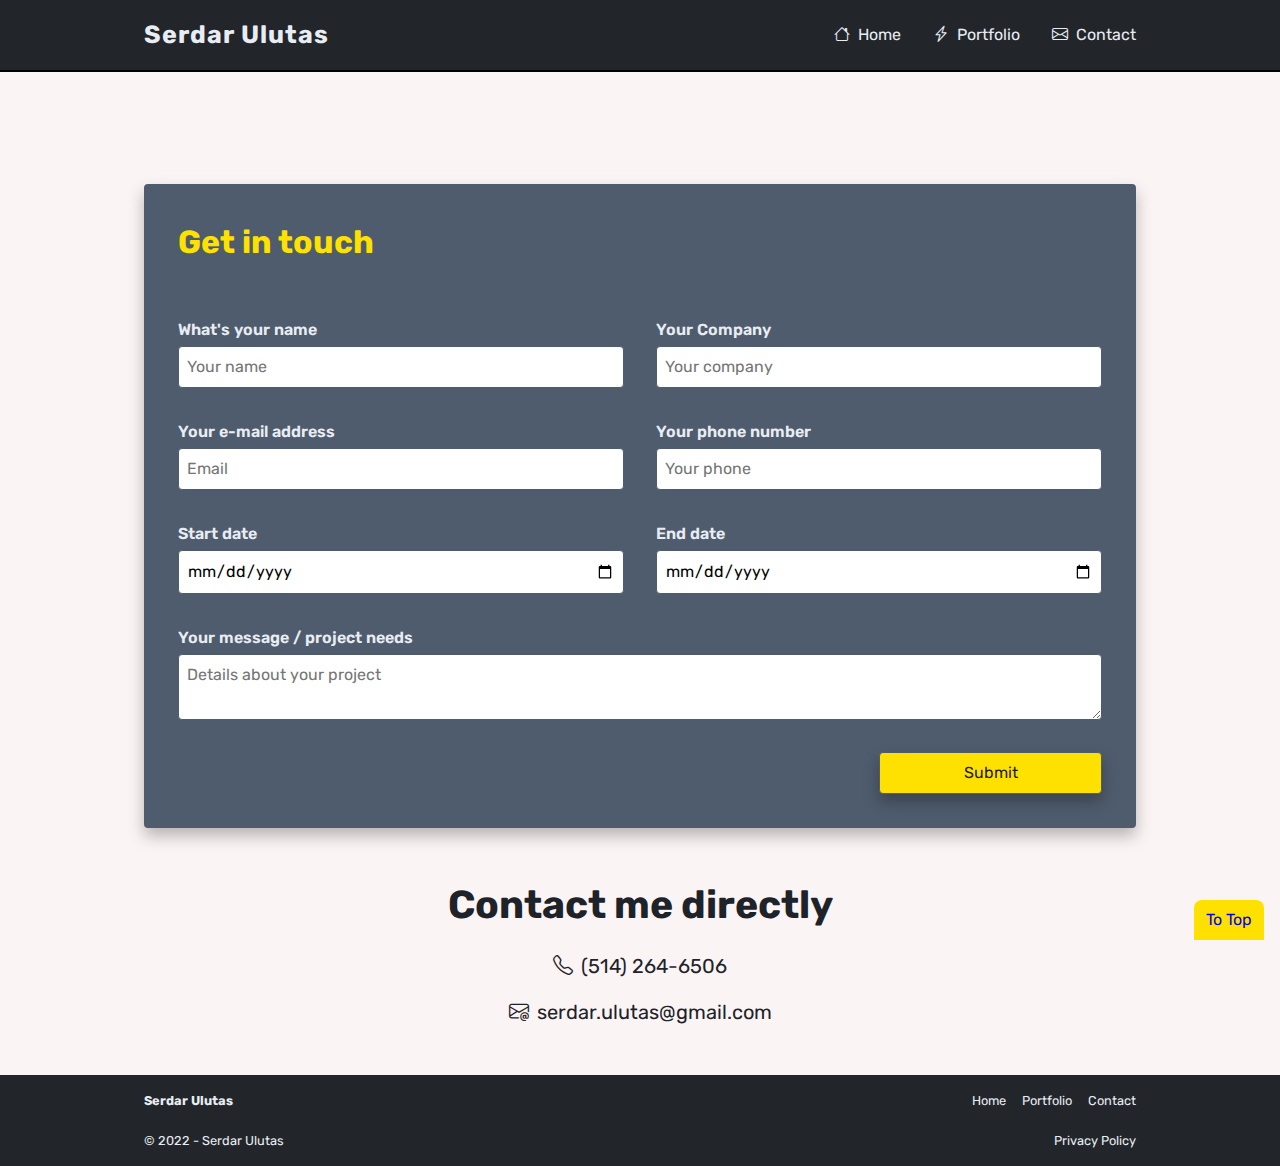
==== commit 06f83918: "Complete portfolio project" ====
--- a/contact.html
+++ b/contact.html
@@ -5,13 +5,18 @@
     <meta http-equiv="X-UA-Compatible" content="IE=edge" />
     <meta name="viewport" content="width=device-width, initial-scale=1.0" />
     <title>Contact</title>
-    <link rel="stylesheet" href="./css/main2.css" />
+    <!-- <link rel="stylesheet" href="./css/main2.css" /> -->
+    <link rel="stylesheet" href="./css/main.css" />
     <script src="./js/main.js" defer></script>
   </head>
-  <body class="flex-col flex-jb">
+  <body class="flex-col flex-jb" id="page">
+    <ul class="skip-links">
+      <li><a href="#nav">Skip to main navigation</a></li>
+      <li><a href="#main">Skip to main content</a></li>
+    </ul>
     <header class="masthead header" role="banner">
       <div class="container">
-        <a href="/" class="logo link-light">
+        <a href="." class="logo link-light">
           <strong>Serdar Ulutas</strong>
         </a>
         <nav id="nav" role="navigation">
@@ -155,7 +160,7 @@
 
     <footer class="footer">
       <div class="container">
-        <a href="/" class="logo link-light">
+        <a href="." class="logo link-light">
           <strong>Serdar Ulutas</strong>
         </a>
         <nav id="nav" role="navigation">
@@ -185,4 +190,7 @@
 
     <div class="click-to-close"></div>
   </body>
+  <a href="#page" class="to-top" aria-label="Click to go to the top of the page"
+    >To Top</a
+  >
 </html>
--- a/css/main2.css
+++ b/css/main2.css
@@ -187,12 +187,12 @@
 }
 
 /* mixin */
-
 .flex-col {
   display: flex;
   flex-direction: column;
 }
 
+/* mixin */
 .flex-jb {
   justify-content: space-between;
 }
@@ -210,11 +210,7 @@
   padding-right: 1.5rem;
 }
 
-.shadow-1 {
-  box-shadow: 0 1rem 0.5rem #0007;
-  box-shadow: var(--shadow);
-}
-
+/* buttons */
 .btn {
   display: inline-block;
   padding: 0.55em 1.5em 0.5em;
@@ -229,18 +225,21 @@
   font-size: inherit;
 }
 
+/* buttons */
 .btn:hover,
 .btn:focus-visible {
   background-color: #597f8d;
   border-color: #597f8d;
 }
 
+/* buttons */
 .btn--secondary {
   background-color: var(--color-yellow);
   border-color: var(--color-yellow);
   color: var(--text-color-dark);
 }
 
+/* buttons */
 .btn--secondary:hover,
 .btn--secondary:focus-visible {
   background-color: var(--text-color-dark);
@@ -248,10 +247,12 @@
   color: var(--color-yellow);
 }
 
+/* buttons */
 .btn--large {
   font-size: var(--font-h5);
 }
 
+/* hero */
 .banner {
   background-image: linear-gradient(
       to bottom,
@@ -264,6 +265,7 @@
   background-color: #000;
 }
 
+/* hero */
 .banner .container {
   min-height: 60vh;
   display: flex;
@@ -271,14 +273,15 @@
   align-items: center;
   padding-top: 3rem;
   padding-bottom: 3rem;
-  /* background-color: #000; */
-}
-
+}
+
+/* hero */
 .banner__content {
   width: min(35em, 100%);
   text-align: center;
 }
 
+/* hero */
 .banner__title {
   font-size: var(--font-h1);
   line-height: 1.3;
@@ -293,6 +296,7 @@
   color: var(--text-color-light);
 }
 
+/* header */
 .masthead {
   padding: 1rem 0;
   background-color: var(--color-dark-1);
@@ -304,32 +308,38 @@
   border-bottom: 0.125em solid #000;
 }
 
+/* header */
 .masthead .container {
   display: flex;
   justify-content: space-between;
   align-items: center;
 }
 
+/* header */
 .masthead .logo {
   letter-spacing: 0.0625rem;
   font-size: var(--font-h4);
 }
 
+/* header */
 .masthead nav {
   position: fixed;
   top: 0;
   right: -66vw;
   width: 66vw;
   height: 100vh;
+
   box-shadow: -2px 3px 5px rgba(0, 0, 0, 0.15);
   background-color: var(--color-dark-2);
   transition: right 0.2s, top 0.2s;
 }
 
+/* header */
 .masthead nav.open {
   right: 0;
 }
 
+/* header */
 .masthead nav ul {
   padding: 6rem 1rem;
   text-align: right;
@@ -337,15 +347,18 @@
   list-style-type: none;
 }
 
+/* header */
 .masthead nav li:not(:last-child) {
   margin-bottom: 2rem;
 }
 
+/* header */
 .masthead nav a {
   display: block;
   font-size: var(--font-h3);
 }
 
+/* nav-toggle */
 .nav-toggle {
   width: 2.5rem;
   height: 1.5rem;
@@ -355,6 +368,7 @@
   position: relative;
 }
 
+/* nav-toggle */
 .nav-toggle .tog {
   width: 100%;
   height: 0.25rem;
@@ -362,28 +376,34 @@
   position: relative;
   transition: top 0.2s, bottom 0.2s, opacity 0.2s, transform 0.2s;
 }
+/* nav-toggle */
 .tog.top {
   top: 0;
 }
 
+/* nav-toggle */
 .tog.bottom {
   bottom: 0;
 }
 
+/* nav-toggle */
 .open .top {
   top: 50%;
   transform: translateY(-50%) rotate(45deg);
 }
 
+/* nav-toggle */
 .open .middle {
   opacity: 0;
 }
 
+/* nav-toggle */
 .open .bottom {
   bottom: 50%;
   transform: translateY(50%) rotate(-45deg);
 }
 
+/* nav-toggle */
 .click-to-close {
   width: 100vw;
   height: 100vh;
@@ -396,6 +416,7 @@
   transition: opacity 0.2s;
 }
 
+/* nav-toggle */
 .click-to-close.open {
   opacity: 1;
   pointer-events: all;
@@ -408,16 +429,20 @@
 /* ############################## */
 /* ############################## */
 /* ############################## */
+
+/* cards */
 .card__group {
   margin: 5rem auto;
 }
 
+/* cards */
 .row {
   list-style-type: none;
   margin: 0;
   padding: 0;
 }
 
+/* cards */
 .card__group .container {
   display: flex;
   flex-direction: column;
@@ -427,6 +452,7 @@
   margin: 0 auto;
 }
 
+/* cards */
 .row-cards {
   display: flex;
   flex-direction: column;
@@ -439,6 +465,7 @@
   gap: 2rem;
 }
 
+/* cards */
 .card {
   display: flex;
   flex-direction: column;
@@ -451,11 +478,13 @@
   border-radius: 0.25em;
 }
 
+/*cards*/
 .card__group__header {
   font-size: var(--font-h2);
   margin-top: 4rem;
 }
 
+/*cards*/
 .card img {
   max-height: var(--img-max-height);
   width: auto;
@@ -463,6 +492,7 @@
   border-radius: 0.2em;
 }
 
+/*cards*/
 .card__title {
   margin-top: 2rem;
   font-size: var(--font-h4);
@@ -475,19 +505,20 @@
   text-align: center;
 }
 
+/* footer */
 .copy,
 .privacy {
   font-size: var(--font-small);
 }
 
 /* footer */
-
 .footer {
   margin-top: 3rem;
   padding: 1rem 0;
-  background-color: #212529;
-}
-
+  background-color: hsl(210, 11%, 15%);
+}
+
+/* footer */
 .footer .container {
   display: flex;
   flex-direction: row;
@@ -513,7 +544,6 @@
 }
 
 .copyright {
-  /* margin-right: auto; */
   font-size: var(--font-small);
 }
 
@@ -525,6 +555,7 @@
 /* ############################ */
 /* ############################ */
 
+/* helpers */
 label,
 .label {
   display: block;
@@ -532,6 +563,7 @@
   font-weight: 600;
 }
 
+/* helpers */
 input:not([type="checkbox"]):not([type="radio"]):not([type="range"]),
 select,
 textarea {
@@ -543,6 +575,7 @@
   border: 0.0625rem solid var(--color-gray-dark);
 }
 
+/* cards */
 .contact--wrapper {
   margin-top: 4rem;
   display: flex;
@@ -551,10 +584,12 @@
   align-items: center;
 }
 
+/* cards */
 .contact--wrapper .container {
-  /* background-color: orange; */
   width: 100%;
 }
+
+/* cards */
 .contact__form {
   background-color: var(--color-gray-dark);
 
@@ -571,17 +606,18 @@
   gap: 2rem;
 }
 
+/* cards */
 .contact__form .contact__header {
   color: var(--color-yellow);
 }
 
+/* cards */
 .contact__form__fieldset {
   display: flex;
   flex-direction: column;
-
-  /* gap: 0.25rem; */
-}
-
+}
+
+/* cards */
 .contact__me .container {
   display: flex;
   flex-direction: column;
@@ -589,27 +625,25 @@
   align-items: center;
 }
 
+/* cards */
 .contact__me__header {
   margin: 0;
   padding: 0;
   font-size: var(--font-h2);
   color: var(--text-color-dark);
 }
+
+/* cards */
 .contact__me__item {
   display: flex;
-  font-size: var(--font-h6);
   align-items: baseline;
   gap: 0.5rem;
 }
 
+/* cards */
 .contact__me__item {
   font-size: var(--font-h5);
   color: var(--color-gray-dark);
-}
-
-.contact__form__field {
-  /* padding: 0.5rem; */
-  /* color: var(--color-gray-light); */
 }
 
 @media only screen and (min-width: 45em) {
@@ -657,30 +691,15 @@
     grid-template-columns: 1fr 1fr;
   }
 
-  .col {
-    /* padding-top: 1rem; */
-  }
-
   body {
     display: flex;
     flex-direction: column;
     justify-content: space-between;
   }
 
-  main {
-    /* flex: 1; */
-    /* display: flex; */
-    /* flex-direction: column; */
-    /* align-content: center; */
-    /* align-items: center; */
-  }
   .contact__form {
     display: grid;
     grid-template-columns: repeat(2, minmax(0, 1fr));
-    /* justify-items: center; */
-  }
-  .contact__form__header {
-    /* grid-column: 1 / -1; */
   }
 
   .md-full {
--- a/css/main.css
+++ b/css/main.css
@@ -0,0 +1,778 @@
+@import url("https://fonts.googleapis.com/css2?family=Rubik:ital,wght@0,400;0,700;1,400;1,700&display=swap");
+@import url("https://cdn.jsdelivr.net/npm/bootstrap-icons@1.10.2/font/bootstrap-icons.css");
+:root {
+  --color-white: #fbf4f4;
+  --color-dark-1: hsl(210, 11%, 15%);
+  --color-dark-2: hsl(210, 11%, 35%);
+  --color-light-1: hsl(60, 20%, 98%);
+  --color-gray-darker: hsl(215, 16%, 27%);
+  --color-gray-dark: hsl(215, 16%, 37%);
+  --color-gray: hsl(215, 16%, 47%);
+  --color-gray-light: hsl(215, 16%, 57%);
+  --color-gray-lighter: hsl(215, 16%, 67%);
+  --text-color-dark: hsl(215, 16%, 14%);
+  --text-color-light: hsl(213, 30%, 93%);
+  --text-color-hover-1: hsl(8, 65%, 50%);
+  --text-color-hover-2: hsl(53, 100%, 50%);
+  --color-yellow: hsl(53, 100%, 50%);
+  --img-max-height: 12rem;
+  --shadow: 0 0.5rem 1rem hsla(0, 0%, 0%, 0.267);
+  --transition: 0.1s;
+  --radius: 0.25em;
+}
+
+/* Basic global layout reset */
+@-moz-viewport {
+  width: device-width;
+  scale: 1;
+}
+@-ms-viewport {
+  width: device-width;
+  scale: 1;
+}
+@-o-viewport {
+  width: device-width;
+  scale: 1;
+}
+@-webkit-viewport {
+  width: device-width;
+  scale: 1;
+}
+@viewport {
+  width: device-width;
+  scale: 1;
+}
+html {
+  box-sizing: border-box;
+  -moz-text-size-adjust: 100%;
+  -ms-text-size-adjust: 100%;
+  -webkit-text-size-adjust: 100%;
+  text-size-adjust: 100%;
+  scroll-behavior: smooth;
+}
+
+*,
+*::before,
+*::after {
+  box-sizing: border-box;
+}
+
+body {
+  margin: 0;
+}
+
+svg {
+  fill: currentColor;
+}
+
+/* Base Typography Styles */
+html {
+  font: normal 100%/1.5 Rubik, "Montserrat", -apple-system, BlinkMacSystemFont, "Segoe UI", "Roboto", "Helvetica Neue", Arial, "Apple Color Emoji", "Segoe UI Emoji", "Segoe UI Symbol", sans-serif;
+}
+
+/* 
+Standardizing some basic type styles across my website.
+*/
+h1,
+h2,
+h3,
+h4,
+h5,
+h6,
+p,
+ul,
+ol {
+  margin: 0 0 1.3rem;
+}
+
+.text-light {
+  color: var(--text-color-light);
+}
+
+.text-dark {
+  color: var(--text-color-dark);
+}
+
+.link-light {
+  display: inline-block;
+  color: var(--text-color-light);
+  text-decoration: none;
+}
+.link-light:hover, .link-light:focus-visible {
+  color: var(--text-color-hover-2);
+  text-decoration: none;
+}
+
+.link-dark {
+  display: inline-block;
+  color: var(--text-color-dark);
+  text-decoration: none;
+}
+.link-dark:hover, .link-dark:focus-visible {
+  color: var(--text-color-hover-1);
+  text-decoration: none;
+}
+
+.mr-0_5 {
+  margin-right: 0.5rem;
+}
+
+/* Base Layout */
+body {
+  display: flex;
+  flex-direction: column;
+  justify-content: space-between;
+  background-color: var(--color-white);
+  color: var(--color-gray-lighter);
+  display: flex;
+  flex-direction: column;
+  justify-content: space-between;
+}
+@media only screen and (min-width: 45em) {
+  body {
+    display: flex;
+    flex-direction: column;
+    justify-content: space-between;
+  }
+}
+
+.container {
+  max-width: min(65em, 100%);
+  margin: 0 auto;
+  padding-left: 1.5rem;
+  padding-right: 1.5rem;
+}
+
+section > .container {
+  padding-top: 4rem;
+  padding-bottom: 4rem;
+}
+
+img {
+  width: 100%;
+}
+
+.padding-t {
+  padding-top: 6rem;
+}
+
+.padding-t-3 {
+  padding-top: 3rem;
+}
+
+.spacing-b {
+  padding-bottom: 6rem;
+}
+
+.push {
+  margin-bottom: 1rem;
+}
+
+.push-4 {
+  margin-bottom: 4rem;
+}
+
+.text-wrap {
+  max-width: 45em;
+}
+
+.parent-styles {
+  border: 0.25rem dashed #ccc;
+}
+
+.block {
+  display: block;
+}
+
+.inline-block {
+  display: inline-block;
+}
+
+.md-full {
+  grid-column: 1/-1;
+}
+
+.md-1-2 {
+  grid-column: 1/2;
+}
+
+.md-2-2 {
+  grid-column: 2/-1;
+}
+
+.md-center {
+  justify-self: end;
+  max-width: 50%;
+}
+
+/* Icons */
+/* Accessibility */
+.skip-links {
+  padding: 0;
+  margin: 0;
+  list-style-type: none;
+}
+.skip-links a {
+  position: absolute;
+  top: -100rem;
+  display: inline-block;
+  padding: 1rem;
+  background-color: var(--color-yellow);
+  color: var(--text-color-dark);
+  font-weight: bold;
+  text-decoration: none;
+  z-index: 1000000;
+}
+.skip-links a:focus {
+  top: 0;
+}
+
+.to-top {
+  position: fixed;
+  bottom: 0;
+  right: 1rem;
+  background-color: var(--color-yellow);
+  padding: 0.5rem 0.75rem;
+  border-radius: 0.5rem 0.5rem 0 0;
+  text-decoration: none;
+  transform: translateY(100%);
+  transition: transform var(--transition);
+}
+.to-top.visible, .to-top:hover, .to-top:focus {
+  transform: none;
+}
+
+/* Some helper css for colouring and styling */
+label,
+.label {
+  display: block;
+  margin-bottom: 0.25rem;
+  font-weight: 600;
+}
+
+/* Inherit fonts for inputs and buttons */
+input,
+button,
+textarea,
+select {
+  font: inherit;
+}
+
+input:not([type=checkbox]):not([type=radio]):not([type=range]),
+select,
+textarea {
+  display: block;
+  width: 100%;
+  font-size: 1rem;
+  padding: 0.5rem;
+  border-radius: 0.25em;
+  border: 0.0625rem solid var(--color-gray-dark);
+}
+
+/* Button styles */
+.btn {
+  background-color: var(--color-yellow);
+  border: 0.0625rem solid var(--color-yellow);
+  box-shadow: var(--shadow);
+  color: #fff;
+  padding: 0.55em 1.5em 0.5em;
+  text-decoration: none;
+  font-family: inherit;
+  font-size: inherit;
+  border-radius: 0.25rem;
+  display: inline-block;
+  cursor: pointer;
+  transition: color var(--transition), background-color var(--transition), border-color var(--transition);
+}
+.btn:hover, .btn:focus {
+  background-color: var(--color-gray-dark);
+  border-color: var(--color-gray-dark);
+}
+.btn--large {
+  font-size: 1.125rem;
+}
+@media only screen and (min-width: 45em) {
+  .btn--large {
+    font-size: 1.2rem;
+  }
+}
+@media only screen and (min-width: 60em) {
+  .btn--large {
+    font-size: 1.25rem;
+  }
+}
+.btn--secondary {
+  background-color: var(--color-yellow);
+  border-color: var(--color-yellow);
+  color: var(--text-color-dark);
+}
+.btn--secondary:hover, .btn--secondary:focus-visible {
+  background-color: var(--text-color-dark);
+  border-color: var(--color-yellow);
+  color: var(--color-yellow);
+}
+
+/* Nav Toggle */
+.nav-toggle {
+  width: 2.5rem;
+  height: 1.5rem;
+  display: flex;
+  flex-direction: column;
+  justify-content: space-between;
+  position: relative;
+}
+@media only screen and (min-width: 45em) {
+  .nav-toggle {
+    display: none;
+  }
+}
+@media only screen and (min-width: 60em) {
+  .nav-toggle {
+    display: none;
+  }
+}
+.nav-toggle .tog {
+  width: 100%;
+  height: 0.25rem;
+  background-color: var(--color-yellow);
+  position: relative;
+  transition: top var(--transition), bottom var(--transition), opacity var(--transition), transform var(--transition);
+}
+.nav-toggle .tog.top {
+  top: 0;
+}
+.nav-toggle .tog.bottom {
+  bottom: 0;
+}
+.nav-toggle.open .top {
+  top: 50%;
+  transform: translateY(-50%) rotate(45deg);
+}
+.nav-toggle.open .middle {
+  opacity: 0;
+}
+.nav-toggle.open .bottom {
+  bottom: 50%;
+  transform: translateY(50%) rotate(-45deg);
+}
+
+.click-to-close {
+  width: 100vw;
+  height: 100vh;
+  background-color: rgba(0, 0, 0, 0.5333333333);
+  position: fixed;
+  top: 0;
+  left: 0;
+  pointer-events: none;
+  opacity: 0;
+  transition: opacity var(--transition);
+}
+.click-to-close.open {
+  opacity: 1;
+  pointer-events: all;
+}
+
+/* Masthead */
+.masthead {
+  padding: 1rem 0;
+  background-color: var(--color-dark-1);
+  position: sticky;
+  top: 0;
+  left: 0;
+  width: 100%;
+  z-index: 10000;
+  border-bottom: 0.125em solid #000;
+}
+.masthead .container {
+  display: flex;
+  justify-content: space-between;
+  align-items: center;
+}
+.masthead .logo {
+  letter-spacing: 0.0625rem;
+  font-size: 1.266rem;
+}
+@media only screen and (min-width: 45em) {
+  .masthead .logo {
+    font-size: 1.44rem;
+  }
+}
+@media only screen and (min-width: 60em) {
+  .masthead .logo {
+    font-size: 1.563rem;
+  }
+}
+.masthead nav {
+  position: fixed;
+  top: 0;
+  right: -66vw;
+  width: 66vw;
+  height: 100vh;
+  box-shadow: -2px 3px 5px rgba(0, 0, 0, 0.15);
+  background-color: var(--color-dark-2);
+  transition: right 0.2s, top 0.2s;
+}
+@media only screen and (min-width: 45em) {
+  .masthead nav {
+    position: static;
+    top: auto;
+    left: auto;
+    width: auto;
+    height: auto;
+    box-shadow: none;
+    z-index: auto;
+    background-color: transparent;
+  }
+}
+.masthead nav a {
+  display: block;
+  text-decoration: none;
+  font-size: 1.424rem;
+}
+@media only screen and (min-width: 45em) {
+  .masthead nav a {
+    font-size: 1rem;
+    display: block;
+  }
+}
+@media only screen and (min-width: 60em) {
+  .masthead nav a {
+    font-size: 1rem;
+  }
+}
+.masthead nav a:hover, .masthead nav a:focus {
+  text-decoration: none;
+}
+.masthead nav.open {
+  right: 0;
+}
+.masthead nav ul {
+  padding: 6rem 1rem;
+  text-align: right;
+  margin: 0;
+  list-style-type: none;
+}
+@media only screen and (min-width: 45em) {
+  .masthead nav ul {
+    display: flex;
+    padding: 0;
+  }
+}
+.masthead nav ul li:not(:last-child) {
+  margin-bottom: 2rem;
+}
+@media only screen and (min-width: 45em) {
+  .masthead nav ul li:not(:last-child) {
+    margin-bottom: 0;
+    margin-right: 2rem;
+  }
+}
+
+/* Main Footer */
+.footer {
+  background-color: var(--color-dark-1);
+  color: var(--color-white);
+  padding: 1rem 0;
+  margin-top: 3rem;
+}
+.footer .container {
+  display: flex;
+  flex-direction: row;
+  justify-content: space-between;
+}
+.footer .nav__container {
+  display: flex;
+  list-style-type: none;
+  gap: 1rem;
+  font-size: 0.889rem;
+}
+@media only screen and (min-width: 45em) {
+  .footer .nav__container {
+    font-size: 0.883rem;
+  }
+}
+@media only screen and (min-width: 60em) {
+  .footer .nav__container {
+    font-size: 0.8rem;
+  }
+}
+.footer .logo {
+  font-size: 0.889rem;
+}
+@media only screen and (min-width: 45em) {
+  .footer .logo {
+    font-size: 0.883rem;
+  }
+}
+@media only screen and (min-width: 60em) {
+  .footer .logo {
+    font-size: 0.8rem;
+  }
+}
+.footer .disclaimer {
+  font-size: 0.889rem;
+  display: flex;
+  flex-direction: row;
+  justify-content: space-between;
+}
+@media only screen and (min-width: 45em) {
+  .footer .disclaimer {
+    font-size: 0.883rem;
+  }
+}
+@media only screen and (min-width: 60em) {
+  .footer .disclaimer {
+    font-size: 0.8rem;
+  }
+}
+
+.copy,
+.privacy,
+.copyright {
+  font-size: 0.889rem;
+}
+@media only screen and (min-width: 45em) {
+  .copy,
+.privacy,
+.copyright {
+    font-size: 0.883rem;
+  }
+}
+@media only screen and (min-width: 60em) {
+  .copy,
+.privacy,
+.copyright {
+    font-size: 0.8rem;
+  }
+}
+
+/* Cards */
+.card__group {
+  margin: 5rem auto;
+}
+.card__group .container {
+  display: flex;
+  flex-direction: column;
+  align-items: center;
+  justify-content: center;
+  color: var(--text-color-dark);
+  margin: 0 auto;
+}
+.card__group__header {
+  margin-top: 4rem;
+  font-size: 1.602rem;
+}
+@media only screen and (min-width: 45em) {
+  .card__group__header {
+    font-size: 2.074rem;
+  }
+}
+@media only screen and (min-width: 60em) {
+  .card__group__header {
+    font-size: 2.441rem;
+  }
+}
+
+.row {
+  list-style-type: none;
+  margin: 0;
+  padding: 0;
+}
+
+.row-cards {
+  display: flex;
+  flex-direction: column;
+  justify-content: center;
+  flex-wrap: wrap;
+  display: grid;
+  grid-template-columns: 1fr;
+  gap: 2rem;
+}
+@media only screen and (min-width: 45em) {
+  .row-cards {
+    grid-template-columns: 1fr 1fr;
+  }
+}
+@media only screen and (min-width: 60em) {
+  .row-cards {
+    grid-template-columns: 1fr 1fr 1fr;
+  }
+}
+
+.card {
+  display: flex;
+  flex-direction: column;
+  align-items: center;
+  padding: 2rem;
+  color: var(--text-color-dark);
+  height: 100%;
+  box-shadow: var(--shadow);
+  background-color: var(--color-light-1);
+  border-radius: 0.25em;
+}
+.card img {
+  width: auto;
+  align-self: center;
+  border-radius: 0.2em;
+  max-height: 12rem;
+}
+@media only screen and (min-width: 45em) {
+  .card img {
+    max-height: 14rem;
+  }
+}
+@media only screen and (min-width: 60em) {
+  .card img {
+    max-height: 16rem;
+  }
+}
+.card__title {
+  margin-top: 2rem;
+  font-weight: bold;
+  text-align: center;
+  font-size: 1.266rem;
+}
+@media only screen and (min-width: 45em) {
+  .card__title {
+    font-size: 1.44rem;
+  }
+}
+@media only screen and (min-width: 60em) {
+  .card__title {
+    font-size: 1.563rem;
+  }
+}
+.card__content {
+  flex: 1;
+  text-align: center;
+}
+
+.contact--wrapper {
+  margin-top: 4rem;
+  display: flex;
+  flex-direction: column;
+  justify-content: center;
+  align-items: center;
+}
+.contact--wrapper .container {
+  width: 100%;
+}
+.contact__form {
+  background-color: var(--color-gray-dark);
+  color: var(--text-color-light);
+  margin-top: 3rem;
+  margin-bottom: 3rem;
+  padding: 2rem;
+  border: 0.125rem solid var(--color-gray-dark);
+  box-shadow: var(--shadow);
+  border-radius: 0.25em;
+  display: flex;
+  flex-direction: column;
+  gap: 2rem;
+}
+@media only screen and (min-width: 45em) {
+  .contact__form {
+    display: grid;
+    grid-template-columns: repeat(2, minmax(0, 1fr));
+  }
+}
+.contact__form .contact__header {
+  color: var(--color-yellow);
+}
+.contact__form__fieldset {
+  display: flex;
+  flex-direction: column;
+}
+.contact__me .container {
+  display: flex;
+  flex-direction: column;
+  gap: 1rem;
+  align-items: center;
+}
+.contact__me__header {
+  margin: 0;
+  padding: 0;
+  font-size: 1.602rem;
+  color: var(--text-color-dark);
+}
+@media only screen and (min-width: 45em) {
+  .contact__me__header {
+    font-size: 2.074rem;
+  }
+}
+@media only screen and (min-width: 60em) {
+  .contact__me__header {
+    font-size: 2.441rem;
+  }
+}
+.contact__me__item {
+  display: flex;
+  align-items: baseline;
+  gap: 0.5rem;
+  font-size: 1.125rem;
+  color: var(--color-gray-dark);
+}
+@media only screen and (min-width: 45em) {
+  .contact__me__item {
+    font-size: 1.2rem;
+  }
+}
+@media only screen and (min-width: 60em) {
+  .contact__me__item {
+    font-size: 1.25rem;
+  }
+}
+
+/* Hero */
+.banner {
+  background-image: linear-gradient(to bottom, rgba(0, 0, 0, 0.7), rgba(0, 0, 0, 0.7)), url("../images/hero.jpg");
+  background-position: center;
+  background-size: cover;
+  background-color: #000;
+}
+.banner .container {
+  min-height: 60vh;
+  display: flex;
+  justify-content: center;
+  align-items: center;
+  padding-top: 3rem;
+  padding-bottom: 3rem;
+}
+.banner__content {
+  width: min(35em, 100%);
+  text-align: center;
+}
+.banner__title {
+  line-height: 1.3;
+  color: var(--color-yellow);
+  text-align: center;
+  font-size: 1.802rem;
+}
+@media only screen and (min-width: 45em) {
+  .banner__title {
+    font-size: 2.488rem;
+  }
+}
+@media only screen and (min-width: 60em) {
+  .banner__title {
+    font-size: 3.052rem;
+  }
+}
+.banner__text {
+  margin-top: 2rem;
+  margin-bottom: 2rem;
+  color: var(--text-color-light);
+  font-size: 1.125rem;
+}
+@media only screen and (min-width: 45em) {
+  .banner__text {
+    font-size: 1.2rem;
+  }
+}
+@media only screen and (min-width: 60em) {
+  .banner__text {
+    font-size: 1.25rem;
+  }
+}
+
+/*# sourceMappingURL=main.css.map */
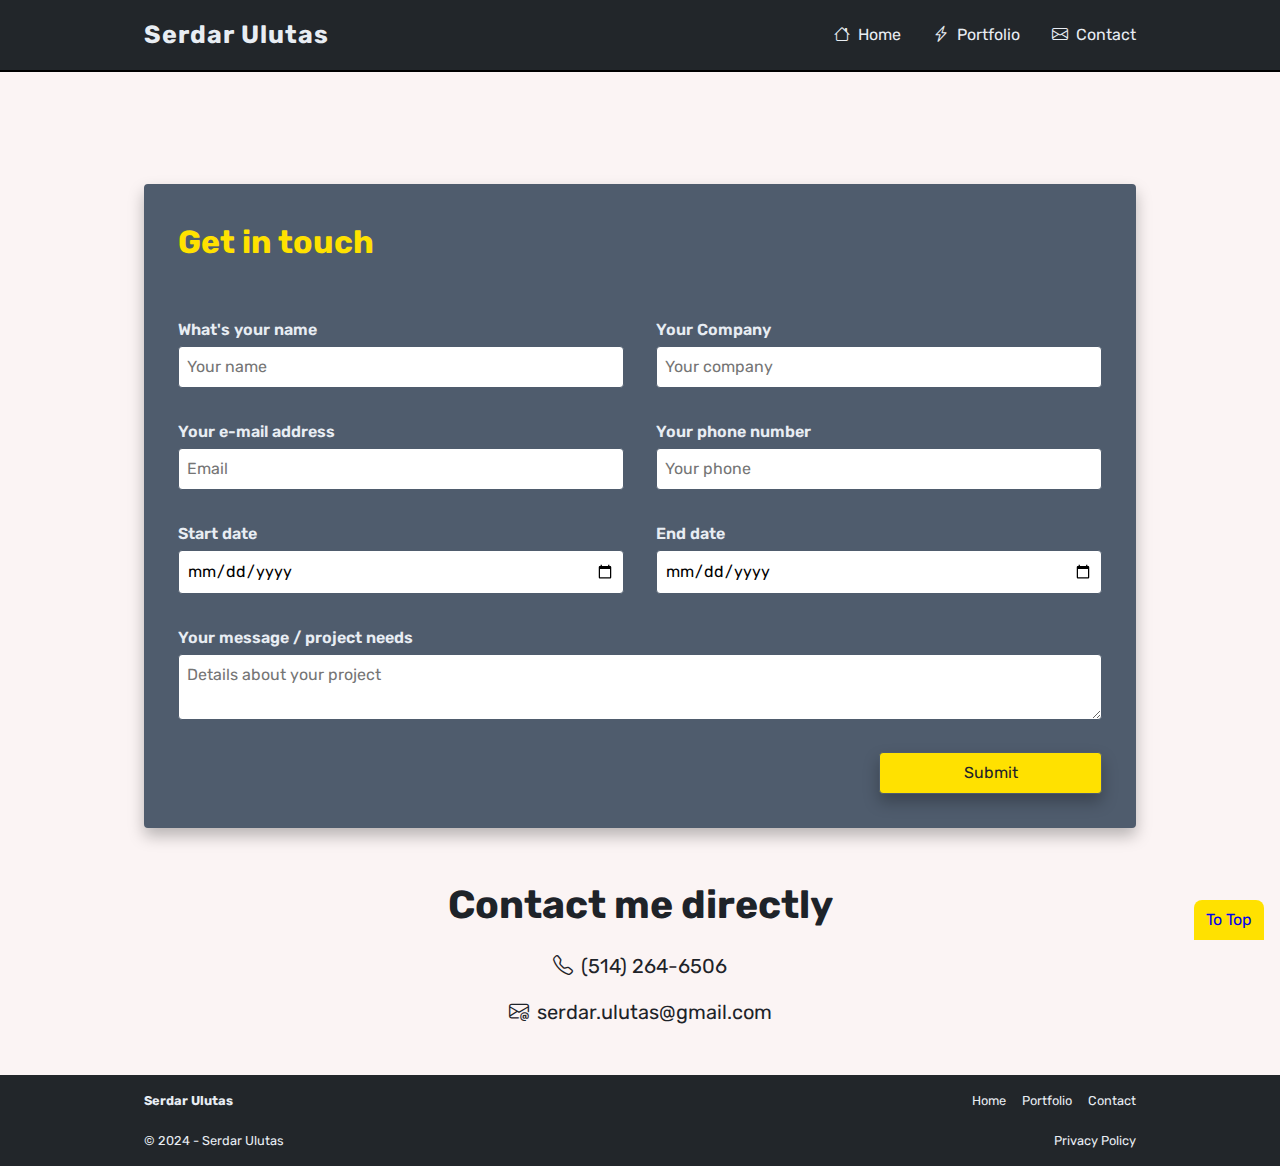
==== commit 64822a63: "Change the footer year value" ====
--- a/contact.html
+++ b/contact.html
@@ -181,7 +181,7 @@
       </div>
 
       <div class="container">
-        <div class="copy text-light">&copy; 2022 - Serdar Ulutas</div>
+        <div class="copy text-light">&copy; 2024 - Serdar Ulutas</div>
         <div class="privacy">
           <a href="." class="link-light">Privacy Policy</a>
         </div>
--- a/css/main.css
+++ b/css/main.css
@@ -609,6 +609,7 @@
   box-shadow: var(--shadow);
   background-color: var(--color-light-1);
   border-radius: 0.25em;
+  text-align: center;
 }
 .card img {
   width: auto;
@@ -645,6 +646,11 @@
 .card__content {
   flex: 1;
   text-align: center;
+}
+.card__links {
+  display: flex;
+  flex-direction: row;
+  column-gap: 0.75rem;
 }
 
 .contact--wrapper {
